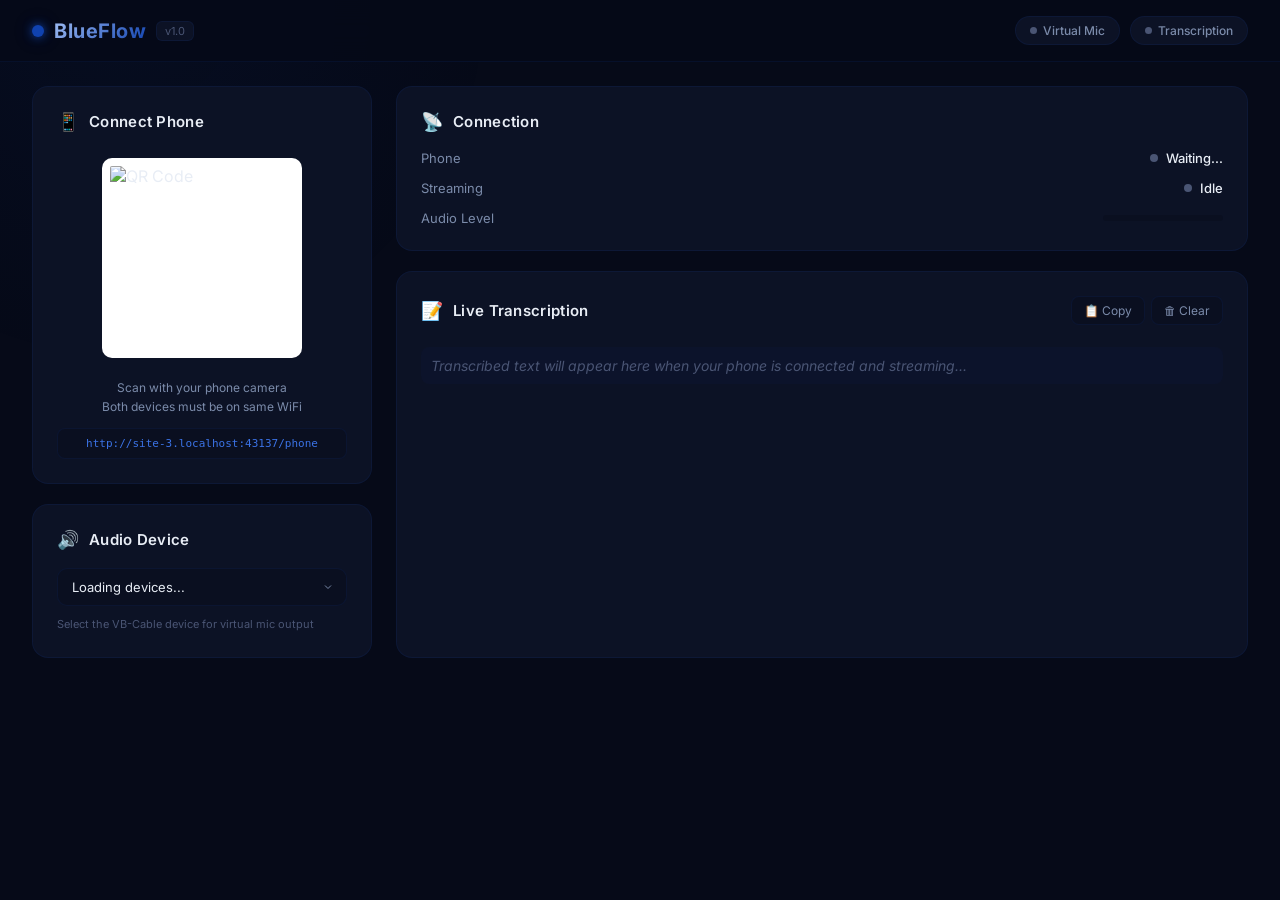
==== ui/index.html @ b80f45ef "Initial commit: BlueFlow v1.0" ====
<!DOCTYPE html>
<html lang="en">
<head>
    <meta charset="UTF-8" />
    <meta name="viewport" content="width=device-width, initial-scale=1.0" />
    <title>BlueFlow — Dashboard</title>
    <link rel="stylesheet" href="/ui/css/dashboard.css" />
</head>
<body>

    <!-- Header -->
    <header class="header">
        <div class="logo">
            <div class="logo-dot"></div>
            <h1>BlueFlow</h1>
            <span class="version">v1.0</span>
        </div>
        <div class="header-badges">
            <span class="badge" id="mic-badge">
                <span class="badge-dot" id="mic-badge-dot"></span>
                Virtual Mic
            </span>
            <span class="badge" id="stt-badge">
                <span class="badge-dot" id="stt-badge-dot"></span>
                Transcription
            </span>
        </div>
    </header>

    <!-- Main Content -->
    <main class="main">

        <!-- Left Column: QR + Device -->
        <div class="column column-left">

            <!-- QR Code Card -->
            <div class="card qr-card">
                <div class="card-header">
                    <span class="card-icon">📱</span>
                    <h2>Connect Phone</h2>
                </div>
                <div class="qr-wrapper">
                    <img src="/api/qr" alt="QR Code" id="qr-img" class="qr-img" />
                </div>
                <p class="qr-hint">Scan with your phone camera<br/>Both devices must be on same WiFi</p>
                <div class="phone-url" id="phone-url"></div>
            </div>

            <!-- Audio Device Card -->
            <div class="card device-card">
                <div class="card-header">
                    <span class="card-icon">🔊</span>
                    <h2>Audio Device</h2>
                </div>
                <select id="device-select" class="device-select">
                    <option value="">Loading devices...</option>
                </select>
                <p class="device-hint" id="device-hint">
                    Select the VB-Cable device for virtual mic output
                </p>
            </div>
        </div>

        <!-- Right Column: Status + Transcription -->
        <div class="column column-right">

            <!-- Connection Status Card -->
            <div class="card status-card">
                <div class="card-header">
                    <span class="card-icon">📡</span>
                    <h2>Connection</h2>
                </div>
                <div class="status-grid">
                    <div class="status-item">
                        <span class="status-label">Phone</span>
                        <div class="status-value">
                            <span class="status-indicator" id="phone-status-dot"></span>
                            <span id="phone-status-text">Waiting...</span>
                        </div>
                    </div>
                    <div class="status-item">
                        <span class="status-label">Streaming</span>
                        <div class="status-value">
                            <span class="status-indicator" id="streaming-dot"></span>
                            <span id="streaming-text">Idle</span>
                        </div>
                    </div>
                    <div class="status-item">
                        <span class="status-label">Audio Level</span>
                        <div class="level-meter">
                            <div class="level-fill" id="level-fill"></div>
                        </div>
                    </div>
                </div>
            </div>

            <!-- Transcription Card -->
            <div class="card transcription-card">
                <div class="card-header">
                    <span class="card-icon">📝</span>
                    <h2>Live Transcription</h2>
                    <div class="card-actions">
                        <button class="btn btn-sm" id="copy-btn" title="Copy all text">📋 Copy</button>
                        <button class="btn btn-sm btn-danger" id="clear-btn" title="Clear text">🗑 Clear</button>
                    </div>
                </div>
                <div class="transcription-content" id="transcription">
                    <p class="placeholder">Transcribed text will appear here when your phone is connected and streaming...</p>
                </div>
            </div>
        </div>
    </main>

    <!-- Toast notification -->
    <div class="toast" id="toast"></div>

    <script src="/ui/js/dashboard.js"></script>
</body>
</html>
---- ui/css/dashboard.css ----
/* ========================================
   BlueFlow Dashboard — Styles
   Theme: #1042af
   ======================================== */

@import url("https://fonts.googleapis.com/css2?family=Inter:wght@300;400;500;600;700&display=swap");

:root {
    --blue-900: #081c50;
    --blue-800: #0a2874;
    --blue-700: #0c3498;
    --blue-600: #1042af;
    --blue-500: #1a56cc;
    --blue-400: #3b73e6;
    --blue-300: #6b9aef;
    --blue-200: #a0bef5;
    --blue-100: #d0defa;

    --bg-primary: #060a18;
    --bg-card: #0c1225;
    --bg-card-hover: #111832;
    --bg-input: #0a0f20;
    --border: rgba(16, 66, 175, 0.12);
    --border-hover: rgba(16, 66, 175, 0.25);

    --text-primary: #e8edf5;
    --text-secondary: #7b8baa;
    --text-muted: #4a5574;

    --success: #22c55e;
    --danger: #ef4444;
    --warning: #f59e0b;

    --radius: 16px;
    --radius-sm: 10px;
}

* { margin: 0; padding: 0; box-sizing: border-box; }

body {
    font-family: "Inter", -apple-system, BlinkMacSystemFont, sans-serif;
    background: var(--bg-primary);
    color: var(--text-primary);
    min-height: 100vh;
    overflow-x: hidden;
}

/* Background glow */
body::before {
    content: "";
    position: fixed;
    top: -40%; left: -20%;
    width: 60%; height: 80%;
    background: radial-gradient(circle, rgba(16, 66, 175, 0.06) 0%, transparent 70%);
    pointer-events: none;
    z-index: 0;
}

/* ---- Header ---- */
.header {
    position: sticky;
    top: 0;
    z-index: 100;
    display: flex;
    align-items: center;
    justify-content: space-between;
    padding: 16px 32px;
    background: rgba(6, 10, 24, 0.85);
    backdrop-filter: blur(20px);
    -webkit-backdrop-filter: blur(20px);
    border-bottom: 1px solid var(--border);
}

.logo {
    display: flex;
    align-items: center;
    gap: 10px;
}

.logo-dot {
    width: 12px;
    height: 12px;
    border-radius: 50%;
    background: var(--blue-600);
    box-shadow: 0 0 10px var(--blue-600), 0 0 20px rgba(16, 66, 175, 0.25);
}

.logo h1 {
    font-size: 20px;
    font-weight: 700;
    letter-spacing: 0.5px;
    background: linear-gradient(135deg, var(--blue-200), var(--blue-600));
    -webkit-background-clip: text;
    -webkit-text-fill-color: transparent;
    background-clip: text;
}

.version {
    font-size: 11px;
    color: var(--text-muted);
    background: var(--bg-card);
    padding: 2px 8px;
    border-radius: 6px;
    border: 1px solid var(--border);
}

.header-badges {
    display: flex;
    gap: 10px;
}

.badge {
    display: flex;
    align-items: center;
    gap: 6px;
    font-size: 12px;
    font-weight: 500;
    color: var(--text-secondary);
    background: var(--bg-card);
    padding: 6px 14px;
    border-radius: 20px;
    border: 1px solid var(--border);
}

.badge-dot {
    width: 7px;
    height: 7px;
    border-radius: 50%;
    background: var(--text-muted);
    transition: background 0.3s, box-shadow 0.3s;
}

.badge-dot.active {
    background: var(--success);
    box-shadow: 0 0 6px var(--success);
}

.badge-dot.error {
    background: var(--danger);
    box-shadow: 0 0 6px var(--danger);
}

/* ---- Main Layout ---- */
.main {
    display: grid;
    grid-template-columns: 340px 1fr;
    gap: 24px;
    padding: 24px 32px;
    max-width: 1400px;
    margin: 0 auto;
    position: relative;
    z-index: 1;
}

.column {
    display: flex;
    flex-direction: column;
    gap: 20px;
}

/* ---- Cards ---- */
.card {
    background: var(--bg-card);
    border: 1px solid var(--border);
    border-radius: var(--radius);
    padding: 24px;
    transition: border-color 0.3s;
}

.card:hover {
    border-color: var(--border-hover);
}

.card-header {
    display: flex;
    align-items: center;
    gap: 10px;
    margin-bottom: 18px;
}

.card-icon {
    font-size: 18px;
}

.card-header h2 {
    font-size: 15px;
    font-weight: 600;
    letter-spacing: 0.3px;
    flex: 1;
}

.card-actions {
    display: flex;
    gap: 6px;
}

/* ---- Buttons ---- */
.btn {
    display: inline-flex;
    align-items: center;
    gap: 4px;
    border: 1px solid var(--border);
    background: var(--bg-input);
    color: var(--text-secondary);
    padding: 6px 12px;
    border-radius: 8px;
    font-size: 12px;
    font-family: inherit;
    cursor: pointer;
    transition: all 0.2s;
}

.btn:hover {
    background: var(--bg-card-hover);
    color: var(--text-primary);
    border-color: var(--border-hover);
}

.btn-danger:hover {
    border-color: rgba(239, 68, 68, 0.3);
    color: var(--danger);
}

/* ---- QR Card ---- */
.qr-wrapper {
    display: flex;
    justify-content: center;
    padding: 8px;
    margin-bottom: 12px;
}

.qr-img {
    width: 200px;
    height: 200px;
    border-radius: var(--radius-sm);
    background: white;
    padding: 8px;
}

.qr-hint {
    text-align: center;
    font-size: 12px;
    color: var(--text-secondary);
    line-height: 1.6;
}

.phone-url {
    margin-top: 12px;
    text-align: center;
    font-size: 11px;
    font-family: "SF Mono", "Fira Code", monospace;
    color: var(--blue-400);
    background: var(--bg-input);
    padding: 8px 12px;
    border-radius: 8px;
    word-break: break-all;
    border: 1px solid var(--border);
}

/* ---- Device Select ---- */
.device-select {
    width: 100%;
    padding: 10px 14px;
    background: var(--bg-input);
    border: 1px solid var(--border);
    border-radius: var(--radius-sm);
    color: var(--text-primary);
    font-size: 13px;
    font-family: inherit;
    cursor: pointer;
    appearance: none;
    -webkit-appearance: none;
    background-image: url("data:image/svg+xml,%3Csvg xmlns='http://www.w3.org/2000/svg' width='12' height='12' viewBox='0 0 24 24' fill='none' stroke='%237b8baa' stroke-width='2'%3E%3Cpath d='M6 9l6 6 6-6'/%3E%3C/svg%3E");
    background-repeat: no-repeat;
    background-position: right 12px center;
    transition: border-color 0.2s;
}

.device-select:focus {
    outline: none;
    border-color: var(--blue-600);
    box-shadow: 0 0 0 2px rgba(16, 66, 175, 0.15);
}

.device-select option {
    background: var(--bg-card);
    color: var(--text-primary);
}

.device-hint {
    font-size: 11px;
    color: var(--text-muted);
    margin-top: 10px;
    line-height: 1.5;
}

/* ---- Status Card ---- */
.status-grid {
    display: flex;
    flex-direction: column;
    gap: 14px;
}

.status-item {
    display: flex;
    align-items: center;
    justify-content: space-between;
}

.status-label {
    font-size: 13px;
    color: var(--text-secondary);
}

.status-value {
    display: flex;
    align-items: center;
    gap: 8px;
    font-size: 13px;
    font-weight: 500;
}

.status-indicator {
    width: 8px;
    height: 8px;
    border-radius: 50%;
    background: var(--text-muted);
    transition: all 0.3s;
}

.status-indicator.connected {
    background: var(--success);
    box-shadow: 0 0 6px var(--success);
}

.status-indicator.streaming {
    background: var(--success);
    box-shadow: 0 0 6px var(--success);
    animation: pulse-status 2s ease-in-out infinite;
}

.status-indicator.disconnected {
    background: var(--text-muted);
}

@keyframes pulse-status {
    0%, 100% { opacity: 1; }
    50% { opacity: 0.4; }
}

/* ---- Level Meter ---- */
.level-meter {
    width: 120px;
    height: 6px;
    border-radius: 3px;
    background: var(--bg-input);
    overflow: hidden;
}

.level-fill {
    height: 100%;
    width: 0%;
    border-radius: 3px;
    background: linear-gradient(90deg, var(--blue-600), var(--blue-300));
    transition: width 0.08s ease-out;
}

/* ---- Transcription Card ---- */
.transcription-card {
    flex: 1;
    display: flex;
    flex-direction: column;
}

.transcription-content {
    flex: 1;
    min-height: 250px;
    max-height: 55vh;
    overflow-y: auto;
    font-size: 15px;
    line-height: 1.8;
    color: var(--text-primary);
    padding: 4px 0;
    scrollbar-width: thin;
    scrollbar-color: var(--blue-800) transparent;
}

.transcription-content::-webkit-scrollbar {
    width: 4px;
}

.transcription-content::-webkit-scrollbar-thumb {
    background: var(--blue-800);
    border-radius: 2px;
}

.transcription-content p {
    margin-bottom: 8px;
    padding: 6px 10px;
    border-radius: 8px;
    animation: fade-in 0.3s ease;
}

.transcription-content p:nth-child(odd) {
    background: rgba(16, 66, 175, 0.04);
}

.transcription-content .partial {
    color: var(--blue-300);
    font-style: italic;
    opacity: 0.7;
}

.transcription-content .placeholder {
    color: var(--text-muted);
    font-style: italic;
    font-size: 14px;
}

@keyframes fade-in {
    from { opacity: 0; transform: translateY(4px); }
    to { opacity: 1; transform: translateY(0); }
}

/* ---- Toast ---- */
.toast {
    position: fixed;
    bottom: 24px;
    left: 50%;
    transform: translateX(-50%) translateY(100px);
    background: var(--bg-card);
    border: 1px solid var(--border);
    color: var(--text-primary);
    padding: 10px 24px;
    border-radius: 12px;
    font-size: 13px;
    font-weight: 500;
    box-shadow: 0 8px 30px rgba(0, 0, 0, 0.3);
    transition: transform 0.4s cubic-bezier(0.16, 1, 0.3, 1);
    z-index: 1000;
    pointer-events: none;
}

.toast.show {
    transform: translateX(-50%) translateY(0);
}

/* ---- Responsive ---- */
@media (max-width: 800px) {
    .main {
        grid-template-columns: 1fr;
        padding: 16px;
    }

    .header {
        padding: 12px 16px;
        flex-wrap: wrap;
        gap: 8px;
    }

    .qr-img {
        width: 160px;
        height: 160px;
    }
}
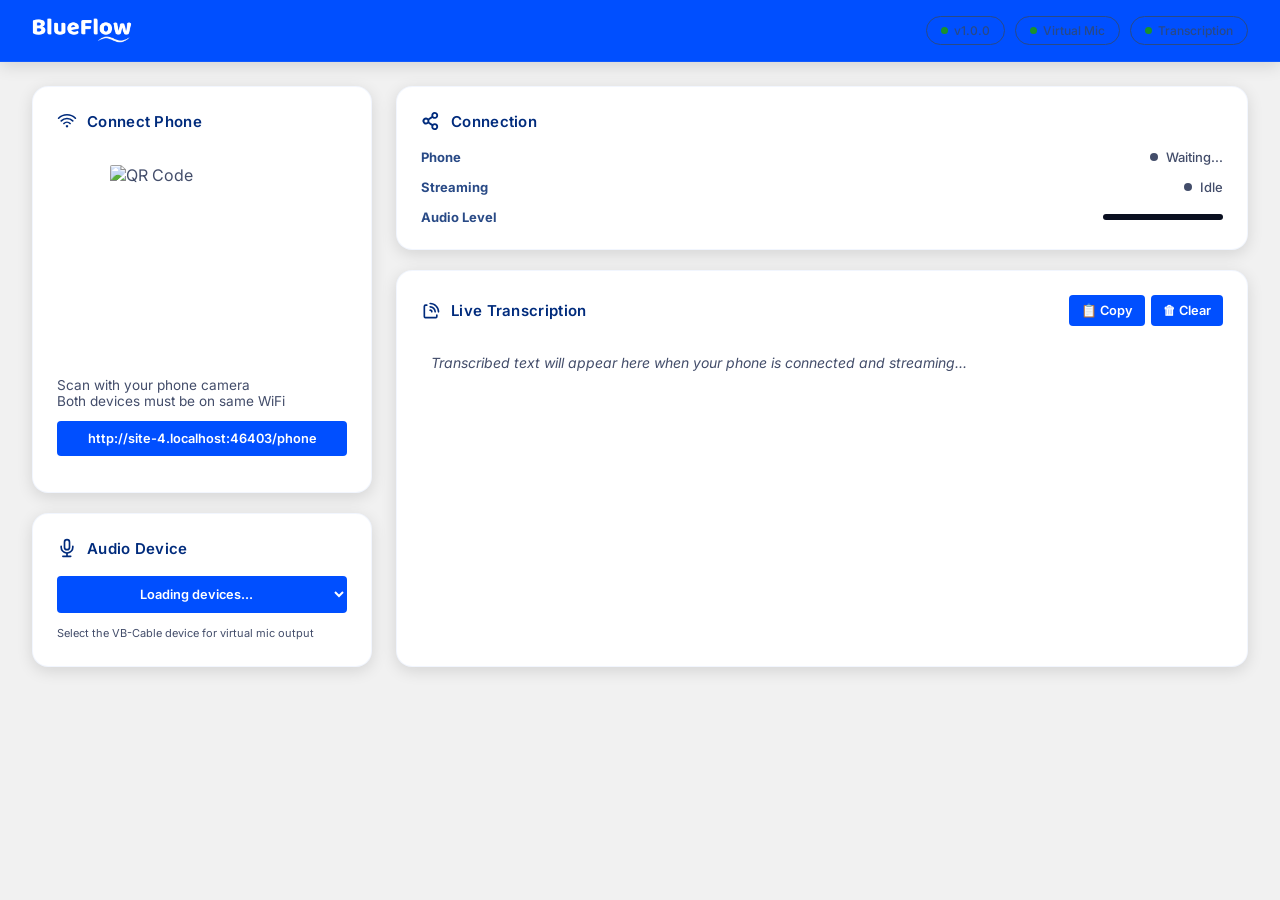
==== commit 8cfb0367: "update the ui" ====
--- a/ui/index.html
+++ b/ui/index.html
@@ -1,23 +1,27 @@
 <!DOCTYPE html>
 <html lang="en">
+
 <head>
     <meta charset="UTF-8" />
     <meta name="viewport" content="width=device-width, initial-scale=1.0" />
-    <title>BlueFlow — Dashboard</title>
+    <title>BlueFlow Arena</title>
     <link rel="stylesheet" href="/ui/css/dashboard.css" />
 </head>
+
 <body>
 
     <!-- Header -->
     <header class="header">
         <div class="logo">
-            <div class="logo-dot"></div>
-            <h1>BlueFlow</h1>
-            <span class="version">v1.0</span>
+            <img src="/assets/blueflow_logo.png" alt="BlueFlow Logo">
         </div>
         <div class="header-badges">
+            <span class="badge" id="stt-badge">
+                <span class="badge-dot" id="stt-badge-dot"></span>
+                v1.0.0
+            </span>
             <span class="badge" id="mic-badge">
-                <span class="badge-dot" id="mic-badge-dot"></span>
+                <span class="badge-dot"></span>
                 Virtual Mic
             </span>
             <span class="badge" id="stt-badge">
@@ -36,23 +40,24 @@
             <!-- QR Code Card -->
             <div class="card qr-card">
                 <div class="card-header">
-                    <span class="card-icon">📱</span>
-                    <h2>Connect Phone</h2>
+                    <svg class="card-icon" fill="none" viewBox="0 0 24 24" stroke-width="1.5" stroke="currentColor">
+ <path stroke-linecap="round" stroke-linejoin="round" d="M8.288 15.038a5.25 5.25 0 0 1 7.424 0M5.106 11.856c3.807-3.808 9.98-3.808 13.788 0M1.924 8.674c5.565-5.565 14.587-5.565 20.152 0M12.53 18.22l-.53.53-.53-.53a.75.75 0 0 1 1.06 0Z" />
+</svg>
+                    <h2 class="heading">Connect Phone</h2>
                 </div>
                 <div class="qr-wrapper">
                     <img src="/api/qr" alt="QR Code" id="qr-img" class="qr-img" />
                 </div>
-                <p class="qr-hint">Scan with your phone camera<br/>Both devices must be on same WiFi</p>
-                <div class="phone-url" id="phone-url"></div>
+                <p class="description">Scan with your phone camera<br />Both devices must be on same WiFi</p>
+                <div class="btn" id="phone-url"></div>
             </div>
 
             <!-- Audio Device Card -->
             <div class="card device-card">
                 <div class="card-header">
-                    <span class="card-icon">🔊</span>
-                    <h2>Audio Device</h2>
+                    <svg class="card-icon" viewBox="0 0 48 48" fill="currentColor"> <path d="M24,30a8,8,0,0,0,8-8V10a8,8,0,0,0-16,0V22A8,8,0,0,0,24,30ZM20,10a4,4,0,0,1,8,0V22a4,4,0,0,1-8,0Z"></path> <path d="M40,22V20a2,2,0,0,0-4,0v2a12,12,0,0,1-24,0V20a2,2,0,0,0-4,0v2A16.1,16.1,0,0,0,22,37.9V42H14a2,2,0,0,0,0,4H33a2,2,0,0,0,0-4H26V37.9A16.1,16.1,0,0,0,40,22Z"></path></svg><h2>Audio Device</h2>
                 </div>
-                <select id="device-select" class="device-select">
+                <select id="device-select" class="btn">
                     <option value="">Loading devices...</option>
                 </select>
                 <p class="device-hint" id="device-hint">
@@ -67,7 +72,9 @@
             <!-- Connection Status Card -->
             <div class="card status-card">
                 <div class="card-header">
-                    <span class="card-icon">📡</span>
+                    <svg class="card-icon" fill="currentColor" width="15px" height="15px" viewBox="0 0 256 256">
+  <path d="M176,156a43.80846,43.80846,0,0,0-29.09375,11.032l-40.81006-26.2351a43.9604,43.9604,0,0,0,0-25.59375L146.90625,88.968a43.88869,43.88869,0,1,0-13.00244-20.17188L93.09326,95.03149a44,44,0,1,0,0,65.937l40.81055,26.23535A43.99884,43.99884,0,1,0,176,156Zm0-120a20,20,0,1,1-20,20A20.02229,20.02229,0,0,1,176,36ZM64,148a20,20,0,1,1,20-20A20.02229,20.02229,0,0,1,64,148Zm112,72a20,20,0,1,1,20-20A20.02229,20.02229,0,0,1,176,220Z"/>
+</svg>
                     <h2>Connection</h2>
                 </div>
                 <div class="status-grid">
@@ -97,7 +104,7 @@
             <!-- Transcription Card -->
             <div class="card transcription-card">
                 <div class="card-header">
-                    <span class="card-icon">📝</span>
+                    <svg class="card-icon" viewBox="0 0 24 24" fill="none"><path d="M18 17a1 1 0 1 1 2 0v1.077c0 .76-.082 1.185-.319 1.627a2.363 2.363 0 0 1-.977.977c-.442.237-.867.319-1.627.319H5.923c-.76 0-1.185-.082-1.627-.319a2.363 2.363 0 0 1-.978-.977C3.082 19.262 3 18.838 3 18.077L2.999 6.5A2.5 2.5 0 0 1 5.502 4l1.5.005a1 1 0 1 1-.005 2L5.499 6a.5.5 0 0 0-.5.5v11.577c0 .459.023.57.083.684.038.07.087.12.157.157.113.06.225.082.684.082h11.154c.459 0 .57-.022.684-.082a.363.363 0 0 0 .157-.157c.06-.113.082-.225.082-.684V17zm4-4a1 1 0 1 1-2 0 9 9 0 0 0-9-9 1 1 0 1 1 0-2c6.075 0 11 4.925 11 11zm-4 0a1 1 0 1 1-2 0 5 5 0 0 0-5-5 1 1 0 1 1 0-2 7 7 0 0 1 7 7zm-4 0a1 1 0 1 1-2 0 1 1 0 0 0-1-1 1 1 0 1 1 0-2 3 3 0 0 1 3 3z" fill="currentColor"></path></svg>
                     <h2>Live Transcription</h2>
                     <div class="card-actions">
                         <button class="btn btn-sm" id="copy-btn" title="Copy all text">📋 Copy</button>
@@ -105,7 +112,8 @@
                     </div>
                 </div>
                 <div class="transcription-content" id="transcription">
-                    <p class="placeholder">Transcribed text will appear here when your phone is connected and streaming...</p>
+                    <p class="placeholder">Transcribed text will appear here when your phone is connected and
+                        streaming...</p>
                 </div>
             </div>
         </div>
@@ -116,4 +124,5 @@
 
     <script src="/ui/js/dashboard.js"></script>
 </body>
-</html>
+
+</html>
--- a/ui/css/dashboard.css
+++ b/ui/css/dashboard.css
@@ -6,36 +6,35 @@
 @import url("https://fonts.googleapis.com/css2?family=Inter:wght@300;400;500;600;700&display=swap");
 
 :root {
-    --blue-900: #081c50;
-    --blue-800: #0a2874;
-    --blue-700: #0c3498;
-    --blue-600: #1042af;
-    --blue-500: #1a56cc;
-    --blue-400: #3b73e6;
-    --blue-300: #6b9aef;
-    --blue-200: #a0bef5;
-    --blue-100: #d0defa;
-
-    --bg-primary: #060a18;
-    --bg-card: #0c1225;
-    --bg-card-hover: #111832;
+    --bg-primary: #f1f1f1;
+    --bg-card: #ffffff;
+    --bg-hover: #dbecfd;
     --bg-input: #0a0f20;
-    --border: rgba(16, 66, 175, 0.12);
+    --border: rgba(145, 176, 243, 0.12);
     --border-hover: rgba(16, 66, 175, 0.25);
 
-    --text-primary: #e8edf5;
-    --text-secondary: #7b8baa;
-    --text-muted: #4a5574;
-
-    --success: #22c55e;
+    --color-primary: #004fff;
+    --color-complement: #ff8800;
+    --text-primary: #434d6a;
+    --text-secondary: #294a86;
+    --heading-color: #002b7c;
+
+    --success: #19912d;
     --danger: #ef4444;
     --warning: #f59e0b;
 
     --radius: 16px;
     --radius-sm: 10px;
-}
-
-* { margin: 0; padding: 0; box-sizing: border-box; }
+    --shadow-sm: 0 2px 8px rgba(0, 0, 0, 0.08);
+    --shadow-md: 0 4px 16px rgba(0, 0, 0, 0.12);
+    --shadow-lg: 0 8px 24px rgba(0, 0, 0, 0.15);
+}
+
+* {
+    margin: 0;
+    padding: 0;
+    box-sizing: border-box;
+}
 
 body {
     font-family: "Inter", -apple-system, BlinkMacSystemFont, sans-serif;
@@ -45,16 +44,16 @@
     overflow-x: hidden;
 }
 
-/* Background glow */
-body::before {
-    content: "";
-    position: fixed;
-    top: -40%; left: -20%;
-    width: 60%; height: 80%;
-    background: radial-gradient(circle, rgba(16, 66, 175, 0.06) 0%, transparent 70%);
-    pointer-events: none;
-    z-index: 0;
-}
+.heading{
+    color: var(--heading-color);
+    font-weight: 700;
+}
+
+.description{
+    color: var(--text-primary);
+    font-size: 0.85rem;
+}
+
 
 /* ---- Header ---- */
 .header {
@@ -65,10 +64,11 @@
     align-items: center;
     justify-content: space-between;
     padding: 16px 32px;
-    background: rgba(6, 10, 24, 0.85);
+    background: var(--color-primary);
     backdrop-filter: blur(20px);
     -webkit-backdrop-filter: blur(20px);
     border-bottom: 1px solid var(--border);
+    box-shadow: var(--shadow-md);
 }
 
 .logo {
@@ -77,32 +77,11 @@
     gap: 10px;
 }
 
-.logo-dot {
-    width: 12px;
-    height: 12px;
-    border-radius: 50%;
-    background: var(--blue-600);
-    box-shadow: 0 0 10px var(--blue-600), 0 0 20px rgba(16, 66, 175, 0.25);
-}
-
-.logo h1 {
-    font-size: 20px;
-    font-weight: 700;
-    letter-spacing: 0.5px;
-    background: linear-gradient(135deg, var(--blue-200), var(--blue-600));
-    -webkit-background-clip: text;
-    -webkit-text-fill-color: transparent;
-    background-clip: text;
-}
-
-.version {
-    font-size: 11px;
-    color: var(--text-muted);
-    background: var(--bg-card);
-    padding: 2px 8px;
-    border-radius: 6px;
-    border: 1px solid var(--border);
-}
+.logo img {
+    width: 100px;
+    height: 100%;
+}
+
 
 .header-badges {
     display: flex;
@@ -116,17 +95,16 @@
     font-size: 12px;
     font-weight: 500;
     color: var(--text-secondary);
-    background: var(--bg-card);
     padding: 6px 14px;
     border-radius: 20px;
-    border: 1px solid var(--border);
+    border: 1px solid var(--text-secondary);
 }
 
 .badge-dot {
     width: 7px;
     height: 7px;
     border-radius: 50%;
-    background: var(--text-muted);
+    background: var(--success);
     transition: background 0.3s, box-shadow 0.3s;
 }
 
@@ -164,11 +142,12 @@
     border: 1px solid var(--border);
     border-radius: var(--radius);
     padding: 24px;
-    transition: border-color 0.3s;
+    transition: all 0.3s ease;
+    box-shadow: var(--shadow-md);
 }
 
 .card:hover {
-    border-color: var(--border-hover);
+    box-shadow: var(--shadow-lg);
 }
 
 .card-header {
@@ -180,6 +159,11 @@
 
 .card-icon {
     font-size: 18px;
+    width: 20px;
+    height: 20px;
+    min-width: 20px;
+    color: var(--heading-color);
+    stroke-width: 2;
 }
 
 .card-header h2 {
@@ -187,6 +171,7 @@
     font-weight: 600;
     letter-spacing: 0.3px;
     flex: 1;
+    color: var(--heading-color);
 }
 
 .card-actions {
@@ -199,26 +184,26 @@
     display: inline-flex;
     align-items: center;
     gap: 4px;
-    border: 1px solid var(--border);
-    background: var(--bg-input);
-    color: var(--text-secondary);
-    padding: 6px 12px;
-    border-radius: 8px;
-    font-size: 12px;
+    background: var(--color-primary);
+    color: white;
+    padding: 8px 12px;
+    border-radius: 4px;
+    font-size: 0.8rem;
     font-family: inherit;
+    font-weight: 600;
     cursor: pointer;
-    transition: all 0.2s;
+    transition: all 0.5s;
+    border: none;
 }
 
 .btn:hover {
-    background: var(--bg-card-hover);
-    color: var(--text-primary);
-    border-color: var(--border-hover);
+    background: var(--bg-hover);
+    color: var(--color-primary);
 }
 
 .btn-danger:hover {
-    border-color: rgba(239, 68, 68, 0.3);
-    color: var(--danger);
+    background: var(--danger);
+    color: white;
 }
 
 /* ---- QR Card ---- */
@@ -237,49 +222,19 @@
     padding: 8px;
 }
 
-.qr-hint {
+.qr-card .btn,
+.device-card .btn {
+    display: block;
+    width: 100%;
     text-align: center;
-    font-size: 12px;
-    color: var(--text-secondary);
-    line-height: 1.6;
-}
-
-.phone-url {
-    margin-top: 12px;
-    text-align: center;
-    font-size: 11px;
-    font-family: "SF Mono", "Fira Code", monospace;
-    color: var(--blue-400);
-    background: var(--bg-input);
-    padding: 8px 12px;
-    border-radius: 8px;
-    word-break: break-all;
-    border: 1px solid var(--border);
-}
-
-/* ---- Device Select ---- */
-.device-select {
-    width: 100%;
-    padding: 10px 14px;
-    background: var(--bg-input);
-    border: 1px solid var(--border);
-    border-radius: var(--radius-sm);
-    color: var(--text-primary);
-    font-size: 13px;
-    font-family: inherit;
-    cursor: pointer;
-    appearance: none;
-    -webkit-appearance: none;
-    background-image: url("data:image/svg+xml,%3Csvg xmlns='http://www.w3.org/2000/svg' width='12' height='12' viewBox='0 0 24 24' fill='none' stroke='%237b8baa' stroke-width='2'%3E%3Cpath d='M6 9l6 6 6-6'/%3E%3C/svg%3E");
-    background-repeat: no-repeat;
-    background-position: right 12px center;
-    transition: border-color 0.2s;
+    margin: 12px 0;
+    padding: 10px 12px;
 }
 
 .device-select:focus {
     outline: none;
-    border-color: var(--blue-600);
-    box-shadow: 0 0 0 2px rgba(16, 66, 175, 0.15);
+    border-color: var(--color-primary);
+    box-shadow: 0 0 0 2px rgba(0, 79, 255, 0.15);
 }
 
 .device-select option {
@@ -289,7 +244,7 @@
 
 .device-hint {
     font-size: 11px;
-    color: var(--text-muted);
+    color: var(--text-primary);
     margin-top: 10px;
     line-height: 1.5;
 }
@@ -309,6 +264,7 @@
 
 .status-label {
     font-size: 13px;
+    font-weight: 700;
     color: var(--text-secondary);
 }
 
@@ -324,7 +280,7 @@
     width: 8px;
     height: 8px;
     border-radius: 50%;
-    background: var(--text-muted);
+    background: var(--text-primary);
     transition: all 0.3s;
 }
 
@@ -340,12 +296,19 @@
 }
 
 .status-indicator.disconnected {
-    background: var(--text-muted);
+    background: var(--text-primary);
 }
 
 @keyframes pulse-status {
-    0%, 100% { opacity: 1; }
-    50% { opacity: 0.4; }
+
+    0%,
+    100% {
+        opacity: 1;
+    }
+
+    50% {
+        opacity: 0.4;
+    }
 }
 
 /* ---- Level Meter ---- */
@@ -361,7 +324,7 @@
     height: 100%;
     width: 0%;
     border-radius: 3px;
-    background: linear-gradient(90deg, var(--blue-600), var(--blue-300));
+    background: linear-gradient(90deg, var(--color-primary), var(--color-complement));
     transition: width 0.08s ease-out;
 }
 
@@ -380,9 +343,8 @@
     font-size: 15px;
     line-height: 1.8;
     color: var(--text-primary);
-    padding: 4px 0;
     scrollbar-width: thin;
-    scrollbar-color: var(--blue-800) transparent;
+    scrollbar-color: var(--color-primary) transparent;
 }
 
 .transcription-content::-webkit-scrollbar {
@@ -390,7 +352,7 @@
 }
 
 .transcription-content::-webkit-scrollbar-thumb {
-    background: var(--blue-800);
+    background: var(--color-primary);
     border-radius: 2px;
 }
 
@@ -401,25 +363,30 @@
     animation: fade-in 0.3s ease;
 }
 
-.transcription-content p:nth-child(odd) {
-    background: rgba(16, 66, 175, 0.04);
-}
+
 
 .transcription-content .partial {
-    color: var(--blue-300);
+    color: var(--color-primary);
     font-style: italic;
     opacity: 0.7;
 }
 
 .transcription-content .placeholder {
-    color: var(--text-muted);
+    color: var(--text-primary);
     font-style: italic;
     font-size: 14px;
 }
 
 @keyframes fade-in {
-    from { opacity: 0; transform: translateY(4px); }
-    to { opacity: 1; transform: translateY(0); }
+    from {
+        opacity: 0;
+        transform: translateY(4px);
+    }
+
+    to {
+        opacity: 1;
+        transform: translateY(0);
+    }
 }
 
 /* ---- Toast ---- */
@@ -462,4 +429,4 @@
         width: 160px;
         height: 160px;
     }
-}
+}
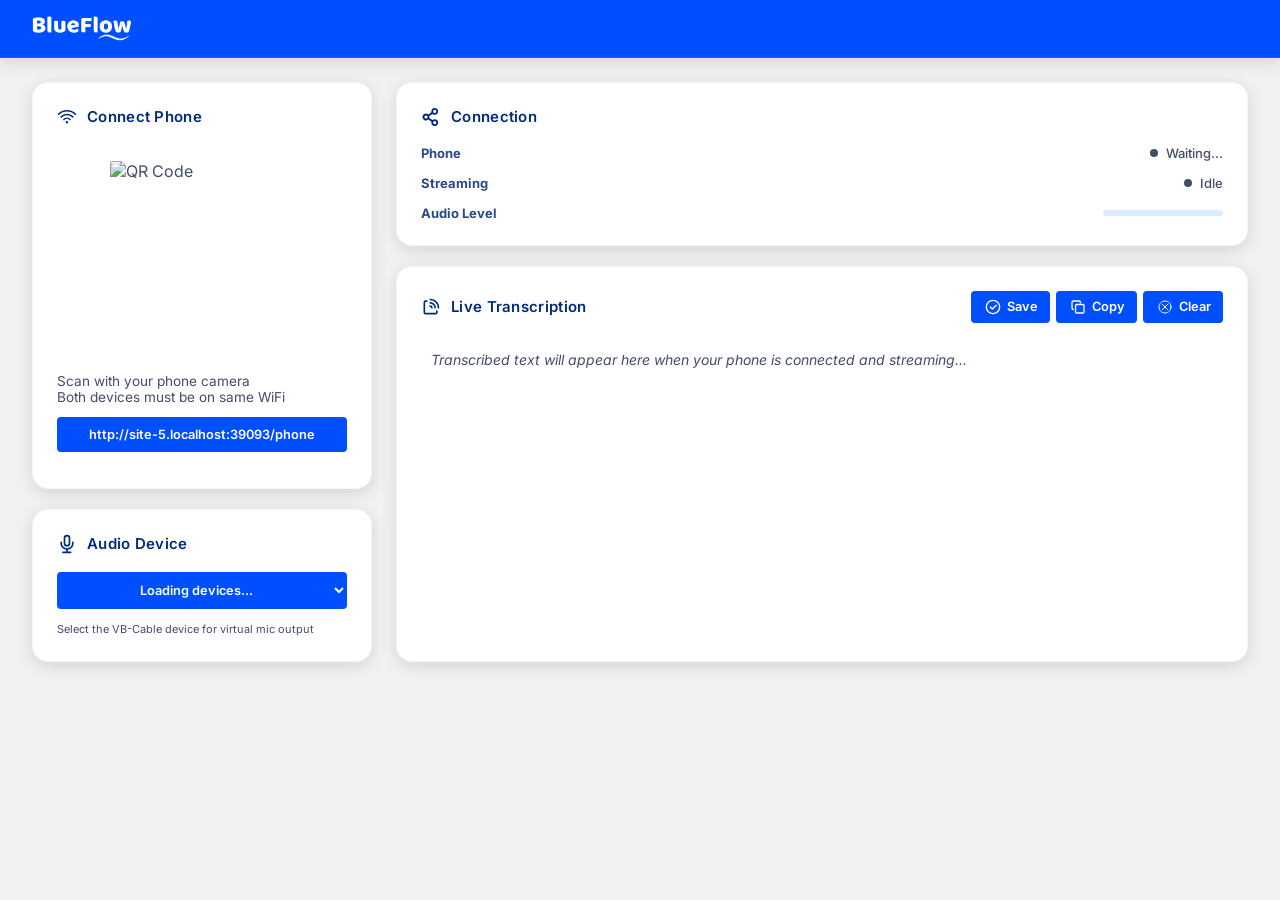
==== commit 7f971f33: "ui change" ====
--- a/ui/index.html
+++ b/ui/index.html
@@ -13,21 +13,7 @@
     <!-- Header -->
     <header class="header">
         <div class="logo">
-            <img src="/assets/blueflow_logo.png" alt="BlueFlow Logo">
-        </div>
-        <div class="header-badges">
-            <span class="badge" id="stt-badge">
-                <span class="badge-dot" id="stt-badge-dot"></span>
-                v1.0.0
-            </span>
-            <span class="badge" id="mic-badge">
-                <span class="badge-dot"></span>
-                Virtual Mic
-            </span>
-            <span class="badge" id="stt-badge">
-                <span class="badge-dot" id="stt-badge-dot"></span>
-                Transcription
-            </span>
+            <img src="blueflow_logo.png" alt="BlueFlow Logo">
         </div>
     </header>
 
@@ -55,7 +41,8 @@
             <!-- Audio Device Card -->
             <div class="card device-card">
                 <div class="card-header">
-                    <svg class="card-icon" viewBox="0 0 48 48" fill="currentColor"> <path d="M24,30a8,8,0,0,0,8-8V10a8,8,0,0,0-16,0V22A8,8,0,0,0,24,30ZM20,10a4,4,0,0,1,8,0V22a4,4,0,0,1-8,0Z"></path> <path d="M40,22V20a2,2,0,0,0-4,0v2a12,12,0,0,1-24,0V20a2,2,0,0,0-4,0v2A16.1,16.1,0,0,0,22,37.9V42H14a2,2,0,0,0,0,4H33a2,2,0,0,0,0-4H26V37.9A16.1,16.1,0,0,0,40,22Z"></path></svg><h2>Audio Device</h2>
+                    <svg class="card-icon" viewBox="0 0 48 48" fill="currentColor"> <path d="M24,30a8,8,0,0,0,8-8V10a8,8,0,0,0-16,0V22A8,8,0,0,0,24,30ZM20,10a4,4,0,0,1,8,0V22a4,4,0,0,1-8,0Z"></path> <path d="M40,22V20a2,2,0,0,0-4,0v2a12,12,0,0,1-24,0V20a2,2,0,0,0-4,0v2A16.1,16.1,0,0,0,22,37.9V42H14a2,2,0,0,0,0,4H33a2,2,0,0,0,0-4H26V37.9A16.1,16.1,0,0,0,40,22Z"></path></svg>
+                    <h2>Audio Device</h2>
                 </div>
                 <select id="device-select" class="btn">
                     <option value="">Loading devices...</option>
@@ -107,8 +94,12 @@
                     <svg class="card-icon" viewBox="0 0 24 24" fill="none"><path d="M18 17a1 1 0 1 1 2 0v1.077c0 .76-.082 1.185-.319 1.627a2.363 2.363 0 0 1-.977.977c-.442.237-.867.319-1.627.319H5.923c-.76 0-1.185-.082-1.627-.319a2.363 2.363 0 0 1-.978-.977C3.082 19.262 3 18.838 3 18.077L2.999 6.5A2.5 2.5 0 0 1 5.502 4l1.5.005a1 1 0 1 1-.005 2L5.499 6a.5.5 0 0 0-.5.5v11.577c0 .459.023.57.083.684.038.07.087.12.157.157.113.06.225.082.684.082h11.154c.459 0 .57-.022.684-.082a.363.363 0 0 0 .157-.157c.06-.113.082-.225.082-.684V17zm4-4a1 1 0 1 1-2 0 9 9 0 0 0-9-9 1 1 0 1 1 0-2c6.075 0 11 4.925 11 11zm-4 0a1 1 0 1 1-2 0 5 5 0 0 0-5-5 1 1 0 1 1 0-2 7 7 0 0 1 7 7zm-4 0a1 1 0 1 1-2 0 1 1 0 0 0-1-1 1 1 0 1 1 0-2 3 3 0 0 1 3 3z" fill="currentColor"></path></svg>
                     <h2>Live Transcription</h2>
                     <div class="card-actions">
-                        <button class="btn btn-sm" id="copy-btn" title="Copy all text">📋 Copy</button>
-                        <button class="btn btn-sm btn-danger" id="clear-btn" title="Clear text">🗑 Clear</button>
+                        <button class="btn btn-sm" id="save-btn" title="Save snippet"><svg class="btn-icon" fill="currentColor" width="800px" height="800px" viewBox="0 0 24 24"><path d="M12,1A11,11,0,1,0,23,12,11.013,11.013,0,0,0,12,1Zm0,20a9,9,0,1,1,9-9A9.011,9.011,0,0,1,12,21ZM17.737,8.824a1,1,0,0,1-.061,1.413l-6,5.5a1,1,0,0,1-1.383-.03l-3-3a1,1,0,0,1,1.415-1.414l2.323,2.323,5.294-4.853A1,1,0,0,1,17.737,8.824Z"/></svg>Save</button>
+                        <button class="btn btn-sm" id="copy-btn" title="Copy all text"><svg class="btn-icon" viewBox="0 0 24 24" fill="none">
+<path d="M5.11765 15.7059C3.9481 15.7059 3 14.7578 3 13.5882V5.11765C3 3.9481 3.9481 3 5.11765 3H13.5882C14.7578 3 15.7059 3.9481 15.7059 5.11765V5.64706" stroke="currentColor" stroke-width="2" stroke-linecap="round" stroke-linejoin="round"/>
+<rect x="8.29413" y="8.29412" width="12.7059" height="12.7059" rx="2" stroke="currentColor" stroke-width="2" stroke-linecap="round" stroke-linejoin="round"/>
+</svg> Copy</button>
+                        <button class="btn btn-sm btn-danger" id="clear-btn" title="Clear text"><svg class="btn-icon" viewBox="0 0 24 24" fill="none"><path d="M16 8L8 16M8.00001 8L16 16M21 12C21 16.9706 16.9706 21 12 21C7.02944 21 3 16.9706 3 12C3 7.02944 7.02944 3 12 3C16.9706 3 21 7.02944 21 12Z" stroke="currentColor" stroke-width="1.5" stroke-linecap="round" stroke-linejoin="round"></path> </svg>Clear</button>
                     </div>
                 </div>
                 <div class="transcription-content" id="transcription">
--- a/ui/css/dashboard.css
+++ b/ui/css/dashboard.css
@@ -1,7 +1,3 @@
-/* ========================================
-   BlueFlow Dashboard — Styles
-   Theme: #1042af
-   ======================================== */
 
 @import url("https://fonts.googleapis.com/css2?family=Inter:wght@300;400;500;600;700&display=swap");
 
@@ -19,7 +15,7 @@
     --text-secondary: #294a86;
     --heading-color: #002b7c;
 
-    --success: #19912d;
+    --success: #177528;
     --danger: #ef4444;
     --warning: #f59e0b;
 
@@ -79,34 +75,9 @@
 
 .logo img {
     width: 100px;
-    height: 100%;
-}
-
-
-.header-badges {
-    display: flex;
-    gap: 10px;
-}
-
-.badge {
-    display: flex;
-    align-items: center;
-    gap: 6px;
-    font-size: 12px;
-    font-weight: 500;
-    color: var(--text-secondary);
-    padding: 6px 14px;
-    border-radius: 20px;
-    border: 1px solid var(--text-secondary);
-}
-
-.badge-dot {
-    width: 7px;
-    height: 7px;
-    border-radius: 50%;
-    background: var(--success);
-    transition: background 0.3s, box-shadow 0.3s;
-}
+    height: auto;
+}
+
 
 .badge-dot.active {
     background: var(--success);
@@ -201,10 +172,27 @@
     color: var(--color-primary);
 }
 
+.btn svg:hover {
+    color: var(--color-primary);
+}
+
 .btn-danger:hover {
     background: var(--danger);
     color: white;
 }
+.btn-icon {
+    font-size: 15px;
+    width: 16px;
+    height: 16px;
+    min-width: 20px;
+    color: white;
+    stroke-width: 2;
+}
+.btn-icon:hover {
+    color: var(--color-primary);
+}
+
+
 
 /* ---- QR Card ---- */
 .qr-wrapper {
@@ -316,7 +304,7 @@
     width: 120px;
     height: 6px;
     border-radius: 3px;
-    background: var(--bg-input);
+    background: var(--bg-hover);
     overflow: hidden;
 }
 
@@ -324,7 +312,7 @@
     height: 100%;
     width: 0%;
     border-radius: 3px;
-    background: linear-gradient(90deg, var(--color-primary), var(--color-complement));
+    background: linear-gradient(90deg, var(--color-primary), var(--success));
     transition: width 0.08s ease-out;
 }
 
@@ -337,14 +325,14 @@
 
 .transcription-content {
     flex: 1;
-    min-height: 250px;
-    max-height: 55vh;
+    /* min-height: 250px;
+    max-height: 55vh; */
     overflow-y: auto;
     font-size: 15px;
     line-height: 1.8;
     color: var(--text-primary);
     scrollbar-width: thin;
-    scrollbar-color: var(--color-primary) transparent;
+    scrollbar-color: var(--text-secondary) transparent;
 }
 
 .transcription-content::-webkit-scrollbar {
@@ -352,7 +340,7 @@
 }
 
 .transcription-content::-webkit-scrollbar-thumb {
-    background: var(--color-primary);
+    background: var(--text-secondary);
     border-radius: 2px;
 }
 
